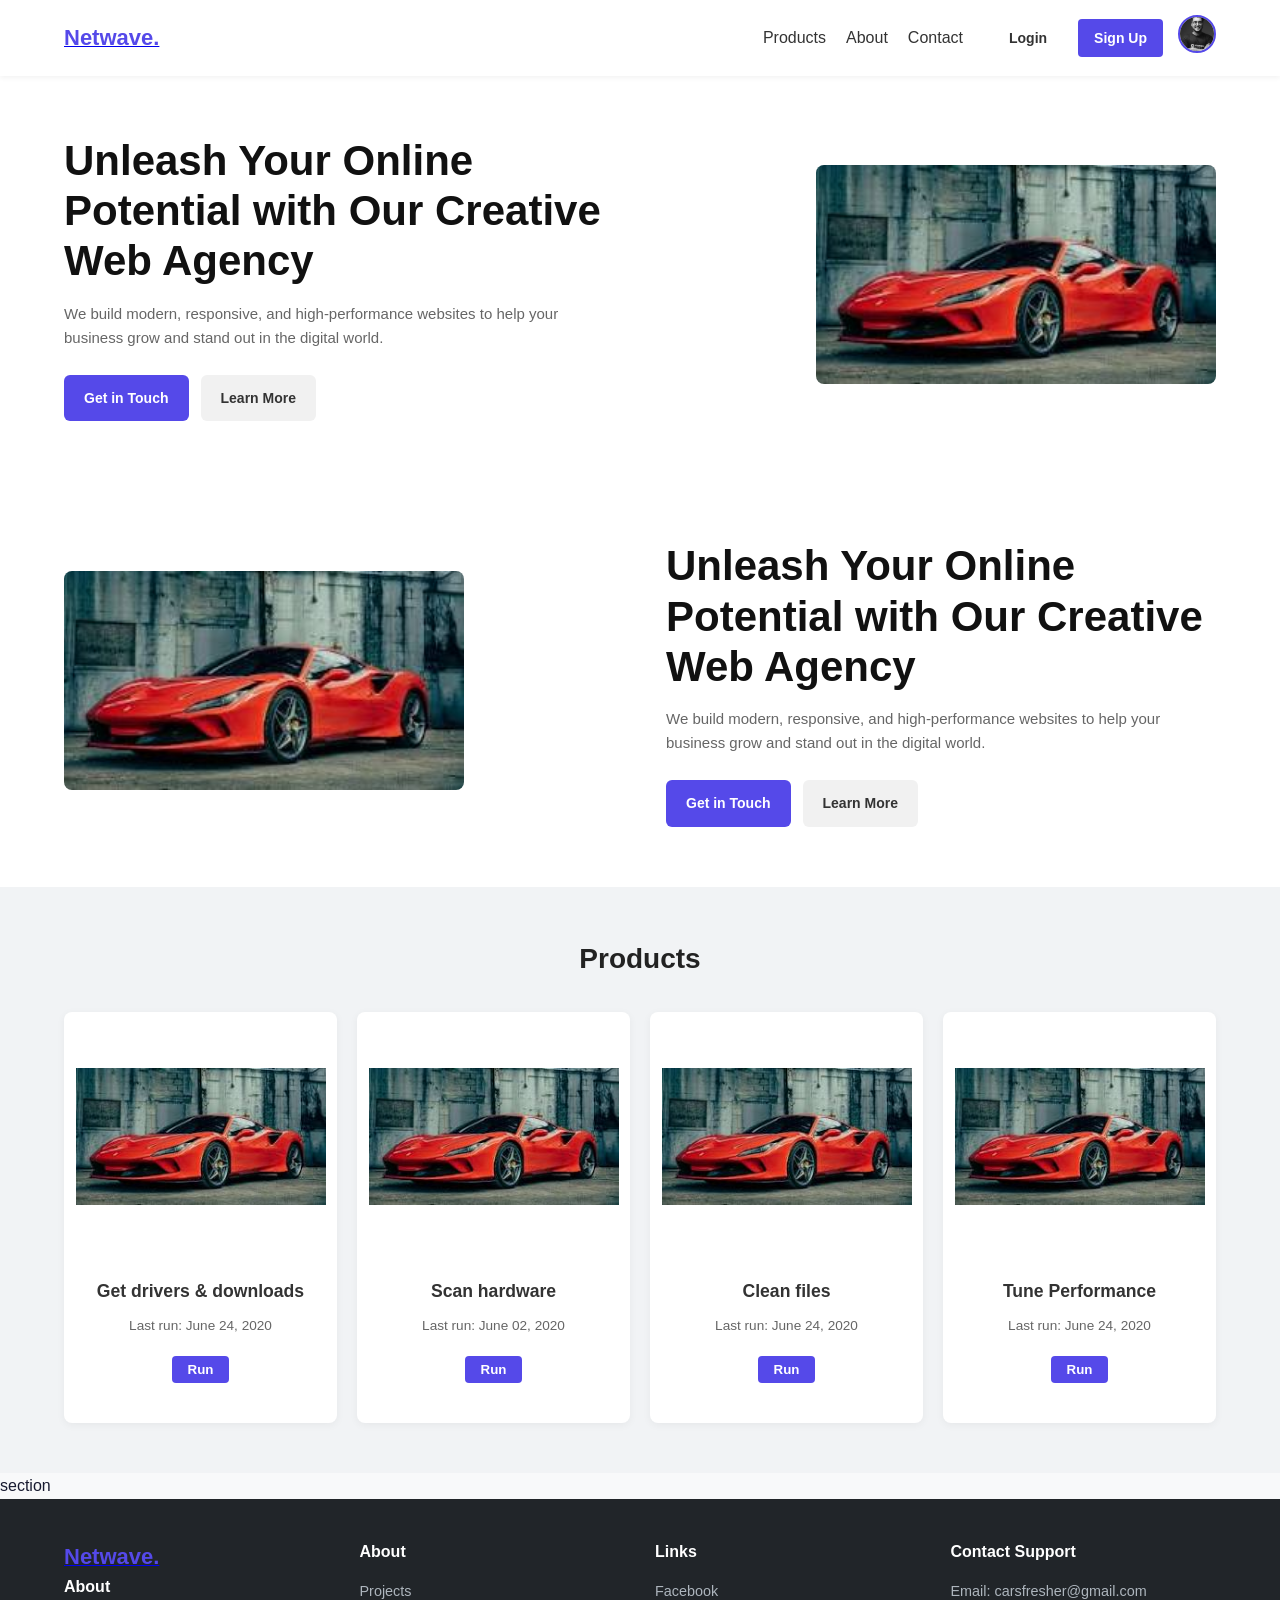
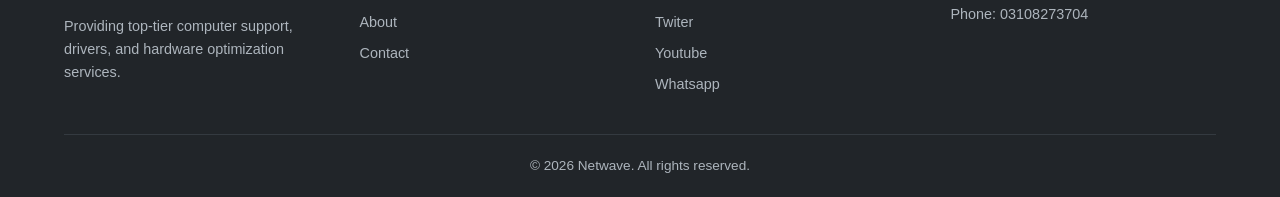
==== index.html @ 975a2ddc "FIRST CODE" ====
<!DOCTYPE html>
<html lang="en">
<head>
  <meta charset="UTF-8">
  <meta name="viewport" content="width=device-width, initial-scale=1.0">
  <title>Netwave - Creative Web Agency</title>
  <!-- FontAwesome for Icons -->
  <link rel="stylesheet" href="https://cdnjs.cloudflare.com/ajax/libs/font-awesome/6.4.0/css/all.min.css">
  <link rel="stylesheet" href="style.css">
</head>
<body>

  <!-- Navigation Bar -->
  <nav>
    <a href="#" class="logo">
      <span class="logo-text">Netwave.</span>
    </a>

    <!-- Mobile Menu Toggle Button -->
    <div class="menu-toggle" id="mobile-menu">
      <i class="fa-solid fa-bars"></i>
    </div>

    <!-- Navigation Links & Auth Buttons -->
    <div class="nav-menu" id="nav-menu">
      <ul class="nav-links">
        <li class="dropdown">
          <a href="#projects">Products</a>
        </li>
        <li><a href="#about">About</a></li>
        <li><a href="#contact">Contact</a></li>
      </ul>

      <div class="auth-buttons">
        <a href="./login.html" class="nav-btn login-btn">Login</a>
        <a href="./signup.html" class="nav-btn signup-btn">Sign Up</a>
        <button onclick="logout()" class="nav-btn logout-btn" id="logoutBtn">Logout</button>
        <a href="./profile.html" class="profile-btn">
          <img src="./images.jpg" alt="Profile" width="40" height="40">
        </a>
      </div>
    </div>
  </nav>

  <!-- Hero Section -->
  <header class="hero">
    <div class="hero-content">
      <h1>Unleash Your Online Potential with Our Creative Web Agency</h1>
      <p>
        We build modern, responsive, and high-performance websites to help your business grow and stand out in the digital world.
      </p>
      <div class="hero-buttons">
        <a href="#contact" class="btn primary-btn">Get in Touch</a>
        <a href="#projects" class="btn secondary-btn">Learn More</a>
      </div>
    </div>
    <div class="hero-image">
      <img src="./before-pic.jpg" alt="Hero Illustration">
    </div>
  </header>

  <!-- About Section -->
  <header class="hero" id="about">
    <div class="hero-image">
      <img src="./before-pic.jpg" alt="Hero Illustration">
    </div>
    <div class="hero-content">
      <h1>Unleash Your Online Potential with Our Creative Web Agency</h1>
      <p>
        We build modern, responsive, and high-performance websites to help your business grow and stand out in the digital world.
      </p>
      <div class="hero-buttons">
        <a href="#contact" class="btn primary-btn">Get in Touch</a>
        <a href="#projects" class="btn secondary-btn">Learn More</a>
      </div>
    </div>
    
  </header>

  <!-- Cards Section -->
  <section class="section-cards" id="projects">
    <h2>Products</h2>
    <div class="card-container">
      <div class="card">
        <img src="./before-pic.jpg" alt="Drivers">
        <h3>Get drivers & downloads</h3>
        <p>Last run: June 24, 2020</p>
        <button class="card-btn">Run</button>
      </div>
      <div class="card">
        <img src="./before-pic.jpg" alt="Hardware">
        <h3>Scan hardware</h3>
        <p>Last run: June 02, 2020</p>
        <button class="card-btn">Run</button>
      </div>
      <div class="card">
        <img src="./before-pic.jpg" alt="Clean">
        <h3>Clean files</h3>
        <p>Last run: June 24, 2020</p>
        <button class="card-btn">Run</button>
      </div>
      <div class="card">
        <img src="./before-pic.jpg" alt="Tune">
        <h3>Tune Performance</h3>
        <p>Last run: June 24, 2020</p>
        <button class="card-btn">Run</button>
      </div>
    </div>
  </section>



  section



  <!-- Footer -->
  <footer>
    <div class="footer-container">
      <div class="footer-col">
        <a href="#" class="logo">
         <span class="logo-text">Netwave.</span>
        </a>
        <h4>About</h4>
        <p>Providing top-tier computer support, drivers, and hardware optimization services.</p>
      </div>
      <div class="footer-col">
        <h4>About</h4>
        <ul>
          <li><a href="#projects">Projects</a></li>
          <li><a href="#about">About</a></li>
          <li><a href="#contact">Contact</a></li>
        </ul>
      </div>
      <div class="footer-col">
        <h4>Links</h4>
        <ul>
          <li><a href="#projects">Facebook</a></li>
          <li><a href="#careers">Twiter</a></li>
          <li><a href="#about">Youtube</a></li>
          <li><a href="#contact">Whatsapp</a></li>
        </ul>
      </div>
      <div class="footer-col">
        <h4>Contact Support</h4>
        <p>Email: carsfresher@gmail.com</p>
        <p>Phone: 03108273704</p>
      </div>
    </div>
    <div class="footer-bottom">
      <p>&copy; 2026 Netwave. All rights reserved.</p>
    </div>
  </footer>

  <script src="app.js"></script>
</body>
</html>
---- style.css ----
/* --- Global Styles & Resets --- */
* {
  margin: 0;
  padding: 0;
  box-sizing: border-box;
  font-family: Arial, Helvetica, sans-serif;
}

body {
  background-color: #f8f9fa;
  color: #171a30;
  line-height: 1.6;
}

/* --- Navigation Bar --- */
nav {
  display: flex;
  align-items: center;
  justify-content: space-between;
  background-color: #ffffff;
  padding: 15px 5%;
  box-shadow: 0 2px 5px rgba(0, 0, 0, 0.05);
  position: sticky;
  top: 0;
  z-index: 1000;
}

.logo-text {
  font-size: 22px;
  font-weight: bold;
  color: #5549e9;
  text-decoration: none;
}

.nav-menu {
  display: flex;
  align-items: center;
  gap: 30px;
}

.nav-links {
  display: flex;
  align-items: center;
  gap: 20px;
  list-style: none;
}

.nav-links a {
  text-decoration: none;
  font-size: 16px;
  color: #333;
  transition: color 0.3s;
}

.nav-links a:hover {
  color: #5549e9;
}

/* Dropdown Menu */
.dropdown {
  position: relative;
}

.dropdown-menu {
  display: none;
  position: absolute;
  top: 25px;
  left: 0;
  width: 140px;
  background: white;
  box-shadow: 0 5px 15px rgba(0, 0, 0, 0.1);
  border-radius: 6px;
  padding: 8px 0;
  z-index: 10;
}

.dropdown-menu a {
  display: block;
  padding: 8px 15px;
  font-size: 14px;
}

.dropdown:hover .dropdown-menu {
  display: block;
}

/* Auth Buttons & Profile */
.auth-buttons {
  display: flex;
  align-items: center;
  gap: 15px;
}

.nav-btn {
  text-decoration: none;
  padding: 8px 16px;
  font-size: 14px;
  border-radius: 4px;
  font-weight: bold;
  transition: 0.3s;
}

.signup-btn {
  background: #5549e9;
  color: white;
}

.signup-btn:hover {
  background: #3e33c9;
}

.login-btn {
  color: #333;
}

.logout-btn {
  background: #e74c3c;
  color: white;
  border: none;
  cursor: pointer;
  display: none;
}

.profile-btn img {
  width: 38px;
  height: 38px;
  border-radius: 50%;
  object-fit: cover;
  border: 2px solid #5549e9;
}

.menu-toggle {
  display: none;
  font-size: 24px;
  cursor: pointer;
}

/* --- Hero Section --- */
.hero {
  display: flex;
  align-items: center;
  justify-content: space-between;
  padding: 60px 5%;
  gap: 40px;
  background: #ffffff;
}

.hero-content {
  flex: 1;
  max-width: 550px;
}

.hero-content h1 {
  font-size: clamp(28px, 3.5vw, 42px);
  line-height: 1.2;
  font-weight: 700;
  margin-bottom: 15px;
  color: #111;
}

.hero-content p {
  color: #666;
  font-size: 15px;
  margin-bottom: 25px;
}

.hero-buttons {
  display: flex;
  gap: 12px;
}

.btn {
  text-decoration: none;
  padding: 12px 20px;
  border-radius: 6px;
  font-size: 14px;
  font-weight: bold;
  transition: 0.3s;
}

.primary-btn {
  background: #5549e9;
  color: white;
}

.primary-btn:hover {
  background: #3e33c9;
}

.secondary-btn {
  background: #f1f1f1;
  color: #333;
}

.secondary-btn:hover {
  background: #e2e2e2;
}

.hero-image{
  width: 400px;
}

.hero-image img {
  width: 100%;
  max-width: 400px;
  border-radius: 8px;
  object-fit: cover;
}

/* --- Cards Grid Section --- */
.section-cards {
  padding: 50px 5%;
  background-color: #f1f3f5;
  text-align: center;
}

.section-cards h2 {
  font-size: 28px;
  margin-bottom: 30px;
  color: #222;
}

.card-container {
  display: grid;
  grid-template-columns: repeat(auto-fit, minmax(240px, 1fr));
  gap: 20px;
}

.card {
  background-color: white;
  padding: 20px;
  padding-top: 0px;
  padding-bottom: 40px;
  border-radius: 8px;
  text-align: center;
  box-shadow: 0 2px 8px rgba(0, 0, 0, 0.05);
  display: flex;
  flex-direction: column;
  align-items: center;
  gap: 10px;
  transition: transform 0.3s;
}

.card:hover {
  transform: translateY(-5px);
}

.card img {
  width: 250px;
  height: 250px;
  object-fit: contain;
  margin-bottom: 5px;
}

.card h3 {
  font-size: 1.1rem;
  color: #333;
}

.card p {
  font-size: 0.85rem;
  color: #666;
}

.card-btn {
  margin-top: 10px;
  padding: 6px 16px;
  background-color: #5549e9;
  color: white;
  border: none;
  border-radius: 4px;
  cursor: pointer;
  font-weight: bold;
}

.card-btn:hover {
  background-color: #3e33c9;
}

/* --- Footer --- */
footer {
  background-color: #212529;
  color: #adb5bd;
  padding: 40px 5% 20px;
}

.footer-container {
  display: grid;
  grid-template-columns: repeat(auto-fit, minmax(220px, 1fr));
  gap: 30px;
  margin-bottom: 30px;
}

.footer-col h4 {
  color: #fff;
  margin-bottom: 15px;
  font-size: 1rem;
}

.footer-col p, .footer-col ul {
  font-size: 0.9rem;
  list-style: none;
}

.footer-col ul li {
  margin-bottom: 8px;
}

.footer-col ul li a {
  color: #adb5bd;
  text-decoration: none;
  transition: color 0.2s;
}

.footer-col ul li a:hover {
  color: #fff;
}

.footer-bottom {
  text-align: center;
  padding-top: 20px;
  border-top: 1px solid #343a40;
  font-size: 0.85rem;
}

/* --- Responsive Media Query for Mobile --- */
@media (max-width: 768px) {
  .menu-toggle {
    display: block;
  }

  .nav-menu {
    display: none;
    flex-direction: column;
    position: absolute;
    top: 70px;
    left: 0;
    width: 100%;
    background: white;
    padding: 20px;
    box-shadow: 0 5px 10px rgba(0,0,0,0.1);
    align-items: flex-start;
    gap: 15px;
  }

  /* Add an active class in your JS to toggle this menu */
  .nav-menu.active {
    display: flex;
  }

  .nav-links {
    flex-direction: column;
    align-items: flex-start;
    gap: 12px;
    width: 100%;
  }

  .hero {
    flex-direction: column;
    text-align: center;
  }

  .hero-buttons {
    justify-content: center;
  }

  .hero-content {
    max-width: 100%;
  }
}
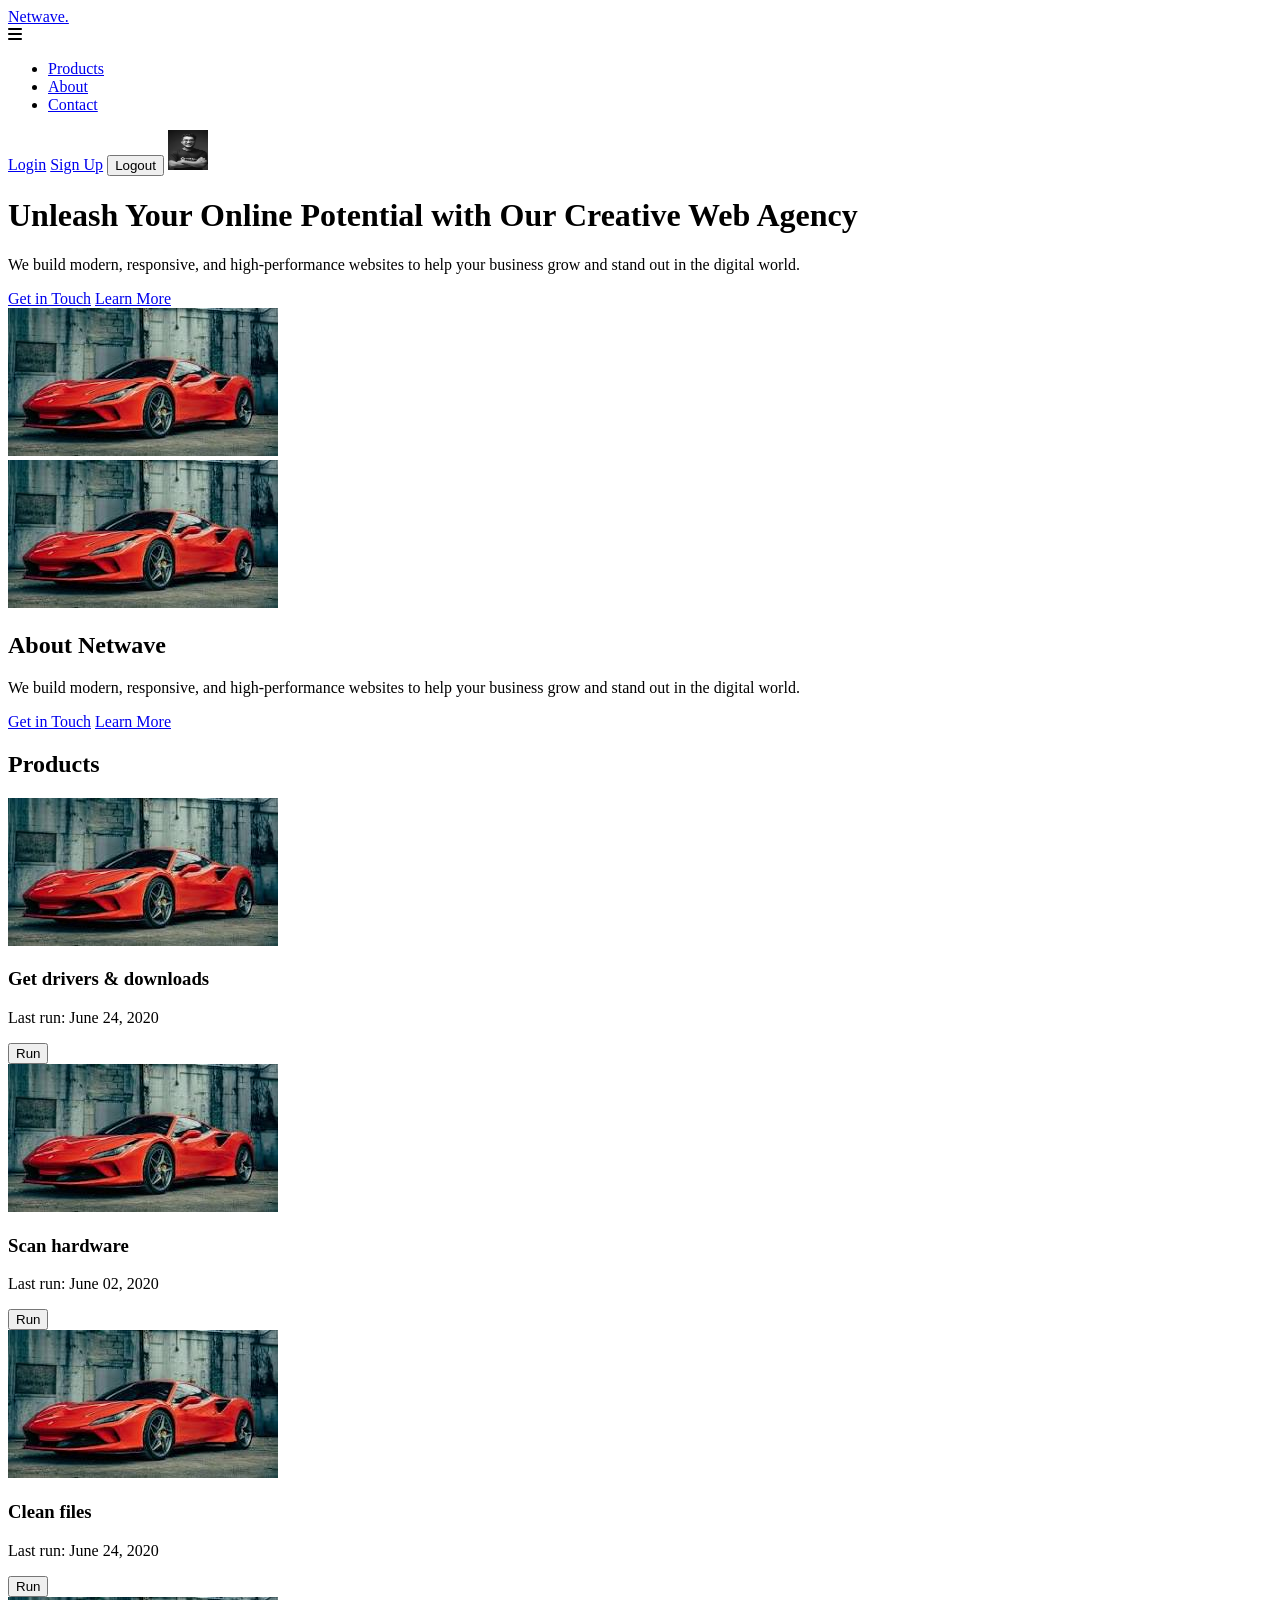
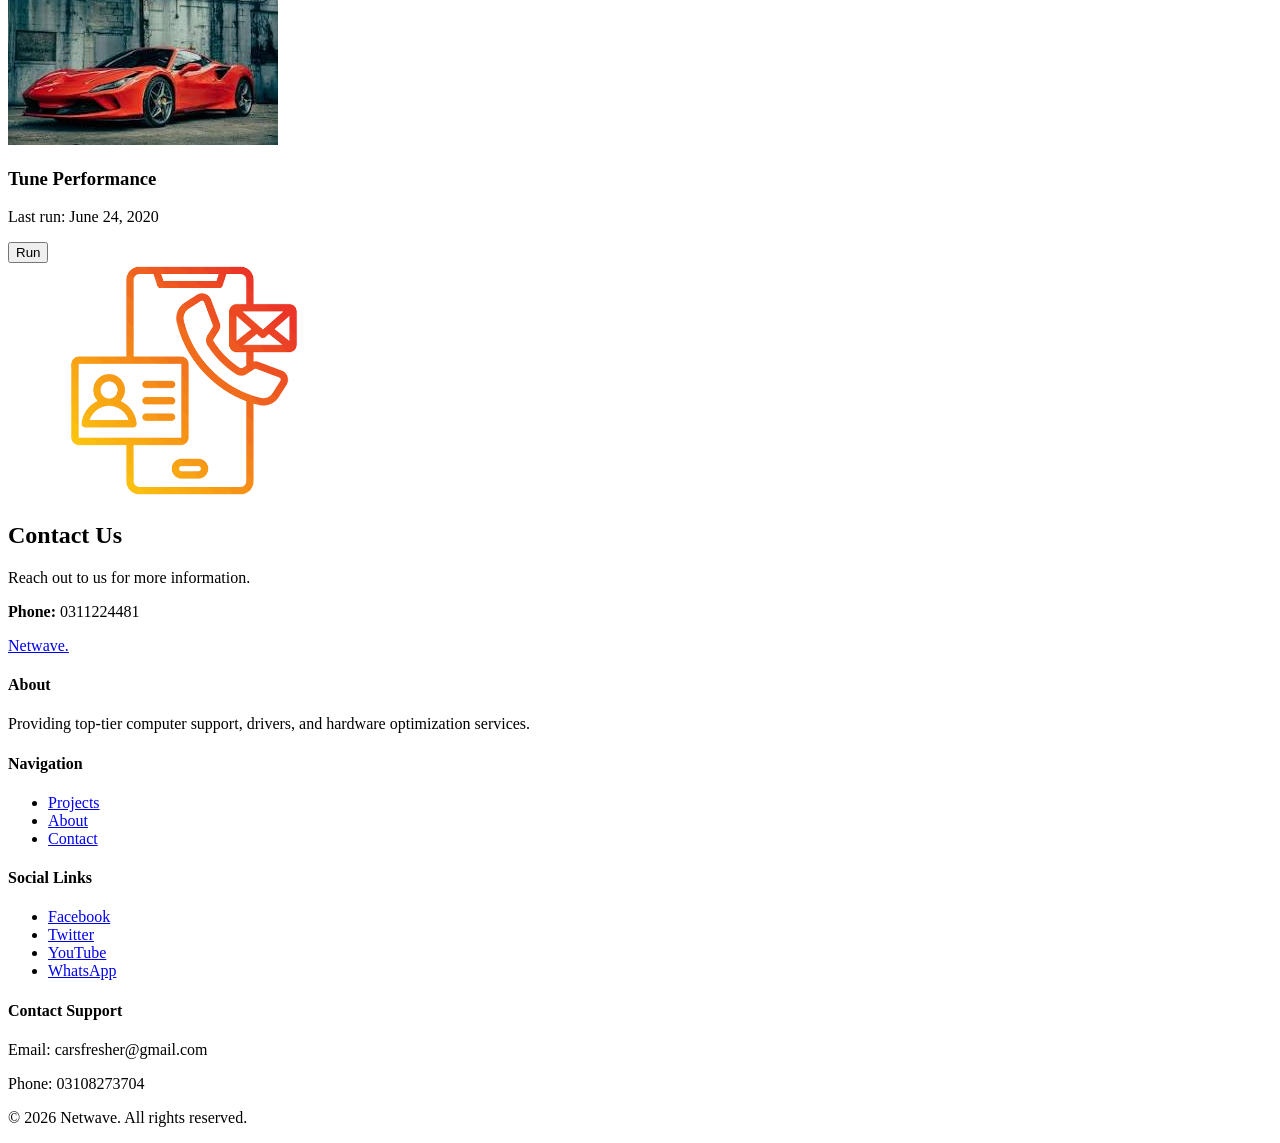
==== commit 7c263cec: "Add files via upload 123" ====
--- a/index.html
+++ b/index.html
@@ -4,9 +4,8 @@
   <meta charset="UTF-8">
   <meta name="viewport" content="width=device-width, initial-scale=1.0">
   <title>Netwave - Creative Web Agency</title>
-  <!-- FontAwesome for Icons -->
   <link rel="stylesheet" href="https://cdnjs.cloudflare.com/ajax/libs/font-awesome/6.4.0/css/all.min.css">
-  <link rel="stylesheet" href="style.css">
+  <link rel="stylesheet" href="../css/style.css">
 </head>
 <body>
 
@@ -16,27 +15,23 @@
       <span class="logo-text">Netwave.</span>
     </a>
 
-    <!-- Mobile Menu Toggle Button -->
     <div class="menu-toggle" id="mobile-menu">
       <i class="fa-solid fa-bars"></i>
     </div>
 
-    <!-- Navigation Links & Auth Buttons -->
     <div class="nav-menu" id="nav-menu">
       <ul class="nav-links">
-        <li class="dropdown">
-          <a href="#projects">Products</a>
-        </li>
+        <li><a href="#projects">Products</a></li>
         <li><a href="#about">About</a></li>
         <li><a href="#contact">Contact</a></li>
       </ul>
 
       <div class="auth-buttons">
-        <a href="./login.html" class="nav-btn login-btn">Login</a>
-        <a href="./signup.html" class="nav-btn signup-btn">Sign Up</a>
+        <a href="./login.html" class="nav-btn login-btn" id="loginBtn">Login</a>
+        <a href="./signup.html" class="nav-btn signup-btn" id="signupBtn">Sign Up</a>
         <button onclick="logout()" class="nav-btn logout-btn" id="logoutBtn">Logout</button>
-        <a href="./profile.html" class="profile-btn">
-          <img src="./images.jpg" alt="Profile" width="40" height="40">
+        <a href="./profile.html" class="profile-btn" id="profilebtn">
+          <img src="../images.jpg" alt="Profile" width="40" height="40">
         </a>
       </div>
     </div>
@@ -46,61 +41,56 @@
   <header class="hero">
     <div class="hero-content">
       <h1>Unleash Your Online Potential with Our Creative Web Agency</h1>
-      <p>
-        We build modern, responsive, and high-performance websites to help your business grow and stand out in the digital world.
-      </p>
+      <p>We build modern, responsive, and high-performance websites to help your business grow and stand out in the digital world.</p>
       <div class="hero-buttons">
         <a href="#contact" class="btn primary-btn">Get in Touch</a>
         <a href="#projects" class="btn secondary-btn">Learn More</a>
       </div>
     </div>
     <div class="hero-image">
-      <img src="./before-pic.jpg" alt="Hero Illustration">
+      <img src="../before-pic.jpg" alt="Hero Illustration">
     </div>
   </header>
 
   <!-- About Section -->
-  <header class="hero" id="about">
+  <section class="hero" id="about">
     <div class="hero-image">
-      <img src="./before-pic.jpg" alt="Hero Illustration">
+      <img src="../before-pic.jpg" alt="About Illustration">
     </div>
     <div class="hero-content">
-      <h1>Unleash Your Online Potential with Our Creative Web Agency</h1>
-      <p>
-        We build modern, responsive, and high-performance websites to help your business grow and stand out in the digital world.
-      </p>
+      <h1>About Netwave</h1>
+      <p>We build modern, responsive, and high-performance websites to help your business grow and stand out in the digital world.</p>
       <div class="hero-buttons">
         <a href="#contact" class="btn primary-btn">Get in Touch</a>
         <a href="#projects" class="btn secondary-btn">Learn More</a>
       </div>
     </div>
-    
-  </header>
+  </section>
 
-  <!-- Cards Section -->
+  <!-- Products Section -->
   <section class="section-cards" id="projects">
     <h2>Products</h2>
     <div class="card-container">
       <div class="card">
-        <img src="./before-pic.jpg" alt="Drivers">
+        <img src="../before-pic.jpg" alt="Drivers">
         <h3>Get drivers & downloads</h3>
         <p>Last run: June 24, 2020</p>
         <button class="card-btn">Run</button>
       </div>
       <div class="card">
-        <img src="./before-pic.jpg" alt="Hardware">
+        <img src="../before-pic.jpg" alt="Hardware">
         <h3>Scan hardware</h3>
         <p>Last run: June 02, 2020</p>
         <button class="card-btn">Run</button>
       </div>
       <div class="card">
-        <img src="./before-pic.jpg" alt="Clean">
+        <img src="../before-pic.jpg" alt="Clean">
         <h3>Clean files</h3>
         <p>Last run: June 24, 2020</p>
         <button class="card-btn">Run</button>
       </div>
       <div class="card">
-        <img src="./before-pic.jpg" alt="Tune">
+        <img src="../before-pic.jpg" alt="Tune">
         <h3>Tune Performance</h3>
         <p>Last run: June 24, 2020</p>
         <button class="card-btn">Run</button>
@@ -108,24 +98,28 @@
     </div>
   </section>
 
-
-
-  section
-
-
+  <!-- Contact Section -->
+  <section class="hero" id="contact">
+    <div class="hero-image">
+      <img src="../contact.jpg" alt="Contact Illustration" style="width: 22pc; object-fit: contain; aspect-ratio: 3/2;">
+    </div>
+    <div class="hero-content">
+      <h1>Contact Us</h1>
+      <p>Reach out to us for more information.</p>
+      <p><strong>Phone:</strong> 0311224481</p>
+    </div>
+  </section>
 
   <!-- Footer -->
   <footer>
     <div class="footer-container">
       <div class="footer-col">
-        <a href="#" class="logo">
-         <span class="logo-text">Netwave.</span>
-        </a>
+        <a href="#" class="logo"><span class="logo-text">Netwave.</span></a>
         <h4>About</h4>
         <p>Providing top-tier computer support, drivers, and hardware optimization services.</p>
       </div>
       <div class="footer-col">
-        <h4>About</h4>
+        <h4>Navigation</h4>
         <ul>
           <li><a href="#projects">Projects</a></li>
           <li><a href="#about">About</a></li>
@@ -133,12 +127,12 @@
         </ul>
       </div>
       <div class="footer-col">
-        <h4>Links</h4>
+        <h4>Social Links</h4>
         <ul>
-          <li><a href="#projects">Facebook</a></li>
-          <li><a href="#careers">Twiter</a></li>
-          <li><a href="#about">Youtube</a></li>
-          <li><a href="#contact">Whatsapp</a></li>
+          <li><a href="#">Facebook</a></li>
+          <li><a href="#">Twitter</a></li>
+          <li><a href="#">YouTube</a></li>
+          <li><a href="#">WhatsApp</a></li>
         </ul>
       </div>
       <div class="footer-col">
@@ -152,6 +146,6 @@
     </div>
   </footer>
 
-  <script src="app.js"></script>
+  <script src="../js/app.js"></script>
 </body>
 </html>
